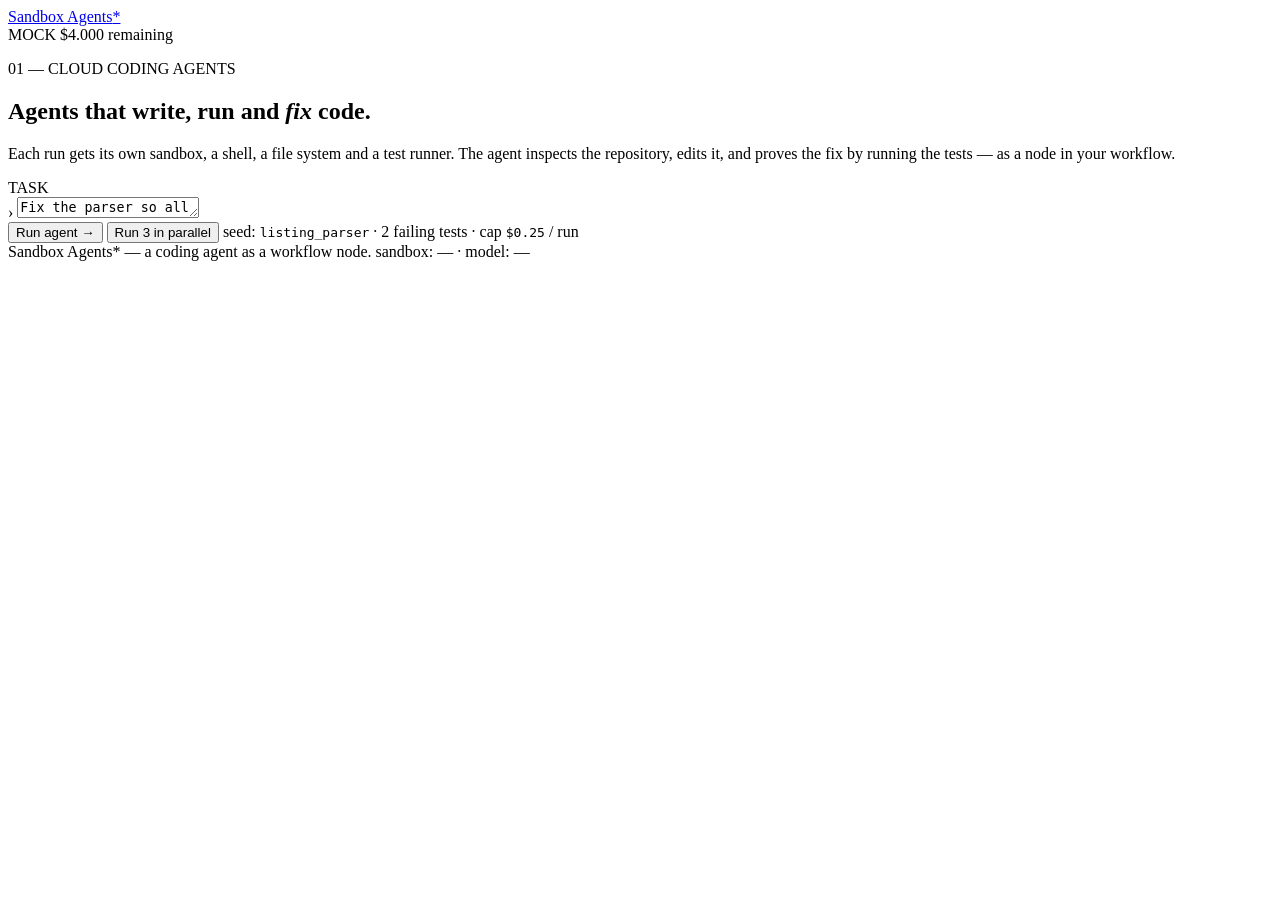
==== api/static/index.html @ 6f6c2141 "Phase 6: static UI, Playwright tests and screenshots Co-Authored-By: Claude Fable 5.1 <noreply@anthr" ====
<!doctype html>
<html lang="en">
<head>
  <meta charset="utf-8">
  <meta name="viewport" content="width=device-width, initial-scale=1">
  <title>Sandbox Agents</title>
  <link rel="icon" href="data:image/svg+xml,%3Csvg xmlns=%27http://www.w3.org/2000/svg%27 viewBox=%270 0 32 32%27%3E%3Ctext x=%274%27 y=%2728%27 font-size=%2732%27 font-family=%27Georgia%27 fill=%27%23FF4F1A%27%3E*%3C/text%3E%3C/svg%3E">
  <link rel="preconnect" href="https://fonts.googleapis.com">
  <link rel="preconnect" href="https://fonts.gstatic.com" crossorigin>
  <link href="https://fonts.googleapis.com/css2?family=Inter+Tight:wght@500;600&family=Instrument+Serif:ital@1&family=JetBrains+Mono:wght@400;500&display=swap" rel="stylesheet">
  <link rel="stylesheet" href="/static/app.css">
</head>
<body>

<header class="topbar">
  <a class="brand" href="/">Sandbox Agents<span class="asterisk">*</span></a>
  <div class="topbar-right">
    <input id="demo-key" class="demo-key" type="password" autocomplete="off" spellcheck="false"
           placeholder="demo key" aria-label="Demo key" hidden>
    <span id="provider-label" class="provider-label" data-provider="mock">MOCK</span>
    <span id="budget" class="budget"><span id="budget-remaining">$4.000</span> remaining</span>
  </div>
  <div id="progress" class="progress" aria-hidden="true"></div>
</header>

<main>
  <section class="hero">
    <p class="label">01 — CLOUD CODING AGENTS</p>
    <h1>Agents that write, run and <em>fix</em> code.</h1>
    <p class="lede">Each run gets its own sandbox, a shell, a file system and a test runner. The agent inspects
      the repository, edits it, and proves the fix by running the tests — as a node in your workflow.</p>

    <form id="task-form" class="workbench" autocomplete="off">
      <label class="workbench-label" for="task">TASK</label>
      <div class="workbench-input">
        <span class="prompt" aria-hidden="true">›</span>
        <textarea id="task" name="task" rows="1" spellcheck="false">Fix the parser so all tests pass</textarea>
      </div>
      <div class="workbench-actions">
        <button id="run" type="submit" class="btn btn-primary">Run agent →</button>
        <button id="run-parallel" type="button" class="btn btn-secondary">Run 3 in parallel</button>
        <span class="workbench-meta">seed: <code>listing_parser</code> · 2 failing tests · cap <code>$0.25</code> / run</span>
      </div>
    </form>
  </section>

  <section id="live" class="live" hidden>
    <p class="label">02 — LIVE RUN</p>
    <div class="live-grid">
      <div class="trace">
        <ol id="timeline" class="timeline" aria-live="polite"></ol>
        <section id="report" class="report" hidden>
          <p class="label">RESULT</p>
          <p class="report-score"><span id="report-tests" class="score">—</span><span class="score-label">TESTS PASSED</span></p>
          <p id="report-summary" class="report-summary"></p>
          <div id="report-diff" class="diff-wrap"></div>
        </section>
      </div>

      <aside id="instrument" class="instrument">
        <p class="label">RUN</p>
        <dl class="readouts">
          <div><dd id="m-turns" class="num">00</dd><dt>TURNS</dt></div>
          <div><dd id="m-tokens" class="num">0</dd><dt>TOKENS</dt></div>
          <div><dd id="m-cost" class="num cost">$0.000</dd><dt>COST</dt></div>
        </dl>
        <hr class="rule">
        <dl class="facts">
          <dt>SANDBOX</dt><dd id="m-sandbox">—</dd>
          <dt>MODEL</dt><dd id="m-model">—</dd>
          <dt>PROVIDER</dt><dd id="m-provider">—</dd>
          <dt>RUN</dt><dd id="m-run">—</dd>
          <dt>STATUS</dt><dd id="m-status" class="status" data-state="idle"><span class="dot"></span><span id="m-status-text">IDLE</span></dd>
        </dl>
      </aside>
    </div>
  </section>

  <section id="parallel" class="parallel" hidden>
    <p class="label">03 — PARALLEL RUNS</p>
    <p class="lede small">Three agents, three sandboxes, one task. Each lane is an independent execution trace.</p>
    <div id="lanes" class="lanes"></div>
  </section>
</main>

<footer class="foot">
  <span>Sandbox Agents<span class="asterisk">*</span> — a coding agent as a workflow node.</span>
  <span class="mono" id="foot-meta">sandbox: — · model: —</span>
</footer>

<script src="/static/app.js"></script>
</body>
</html>
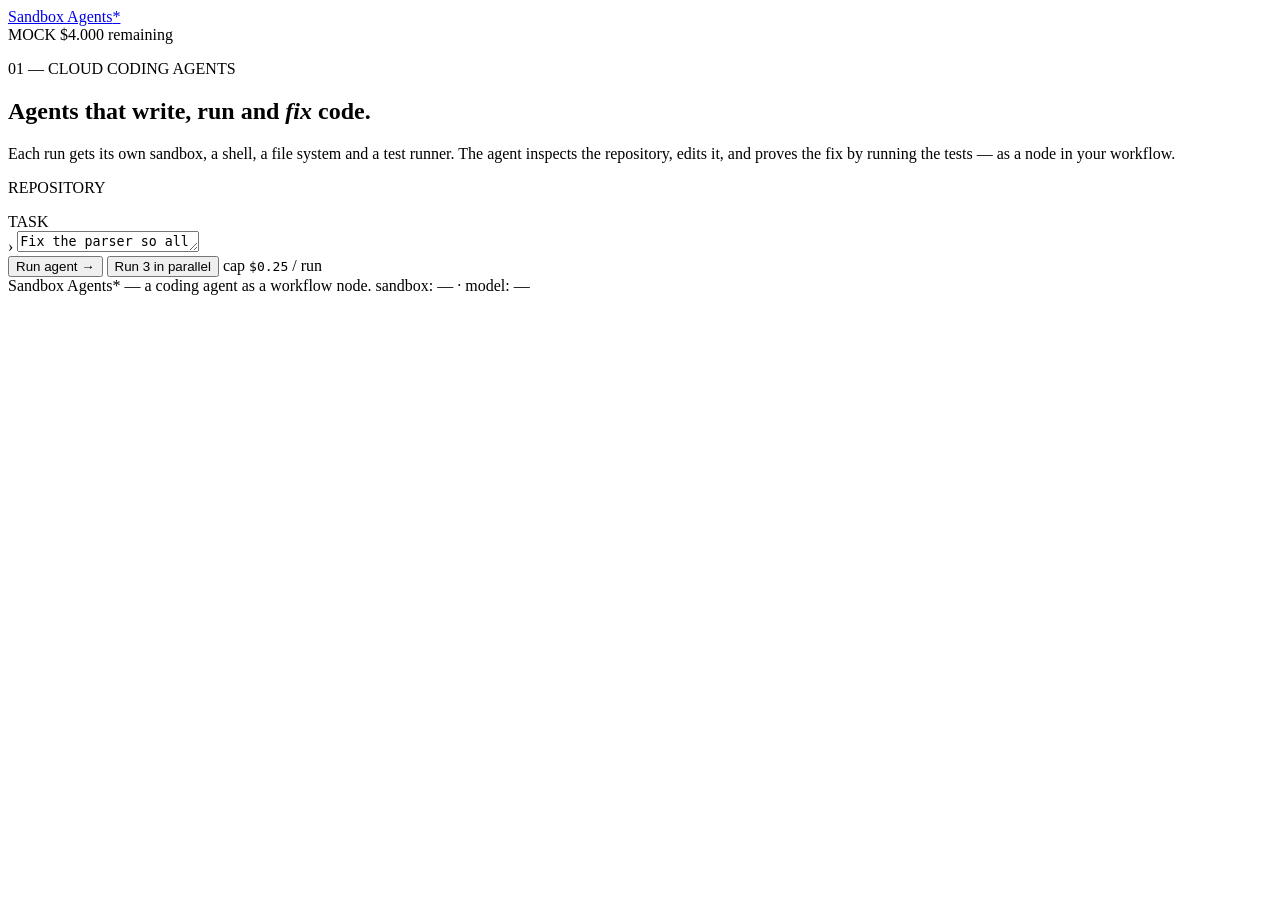
==== commit 48bd87e0: "Scenarios, zip upload, MOCK/LIVE toggle, overlay run surfaces with pinned traces Co-Authored-By: Cla" ====
--- a/api/static/index.html
+++ b/api/static/index.html
@@ -17,6 +17,9 @@
   <div class="topbar-right">
     <input id="demo-key" class="demo-key" type="password" autocomplete="off" spellcheck="false"
            placeholder="demo key" aria-label="Demo key" hidden>
+    <button id="mode" class="mode" type="button" hidden aria-pressed="false" title="Toggle between the free scripted replay and the paid live model">
+      <span class="mode-opt" data-m="mock">MOCK</span><span class="mode-opt" data-m="live">LIVE</span>
+    </button>
     <span id="provider-label" class="provider-label" data-provider="mock">MOCK</span>
     <span id="budget" class="budget"><span id="budget-remaining">$4.000</span> remaining</span>
   </div>
@@ -31,6 +34,8 @@
       the repository, edits it, and proves the fix by running the tests — as a node in your workflow.</p>
 
     <form id="task-form" class="workbench" autocomplete="off">
+      <p class="workbench-label">REPOSITORY</p>
+      <div id="scenarios" class="scenarios" role="radiogroup" aria-label="Repository"></div>
       <label class="workbench-label" for="task">TASK</label>
       <div class="workbench-input">
         <span class="prompt" aria-hidden="true">›</span>
@@ -39,13 +44,17 @@
       <div class="workbench-actions">
         <button id="run" type="submit" class="btn btn-primary">Run agent →</button>
         <button id="run-parallel" type="button" class="btn btn-secondary">Run 3 in parallel</button>
-        <span class="workbench-meta">seed: <code>listing_parser</code> · 2 failing tests · cap <code>$0.25</code> / run</span>
+        <span id="workbench-meta" class="workbench-meta">cap <code>$0.25</code> / run</span>
       </div>
     </form>
   </section>
 
-  <section id="live" class="live" hidden>
-    <p class="label">02 — LIVE RUN</p>
+  <section id="live" class="overlay live" hidden aria-modal="true" role="dialog" aria-label="Live run">
+    <header class="overlay-head">
+      <p class="label">02 — LIVE RUN</p>
+      <p id="live-task" class="overlay-task mono"></p>
+      <button type="button" class="btn btn-close" data-close="live">Close ✕</button>
+    </header>
     <div class="live-grid">
       <div class="trace">
         <ol id="timeline" class="timeline" aria-live="polite"></ol>
@@ -76,9 +85,12 @@
     </div>
   </section>
 
-  <section id="parallel" class="parallel" hidden>
-    <p class="label">03 — PARALLEL RUNS</p>
-    <p class="lede small">Three agents, three sandboxes, one task. Each lane is an independent execution trace.</p>
+  <section id="parallel" class="overlay parallel" hidden aria-modal="true" role="dialog" aria-label="Parallel runs">
+    <header class="overlay-head">
+      <p class="label">03 — PARALLEL RUNS</p>
+      <p class="overlay-task">Three agents · three sandboxes · one task</p>
+      <button type="button" class="btn btn-close" data-close="parallel">Close ✕</button>
+    </header>
     <div id="lanes" class="lanes"></div>
   </section>
 </main>
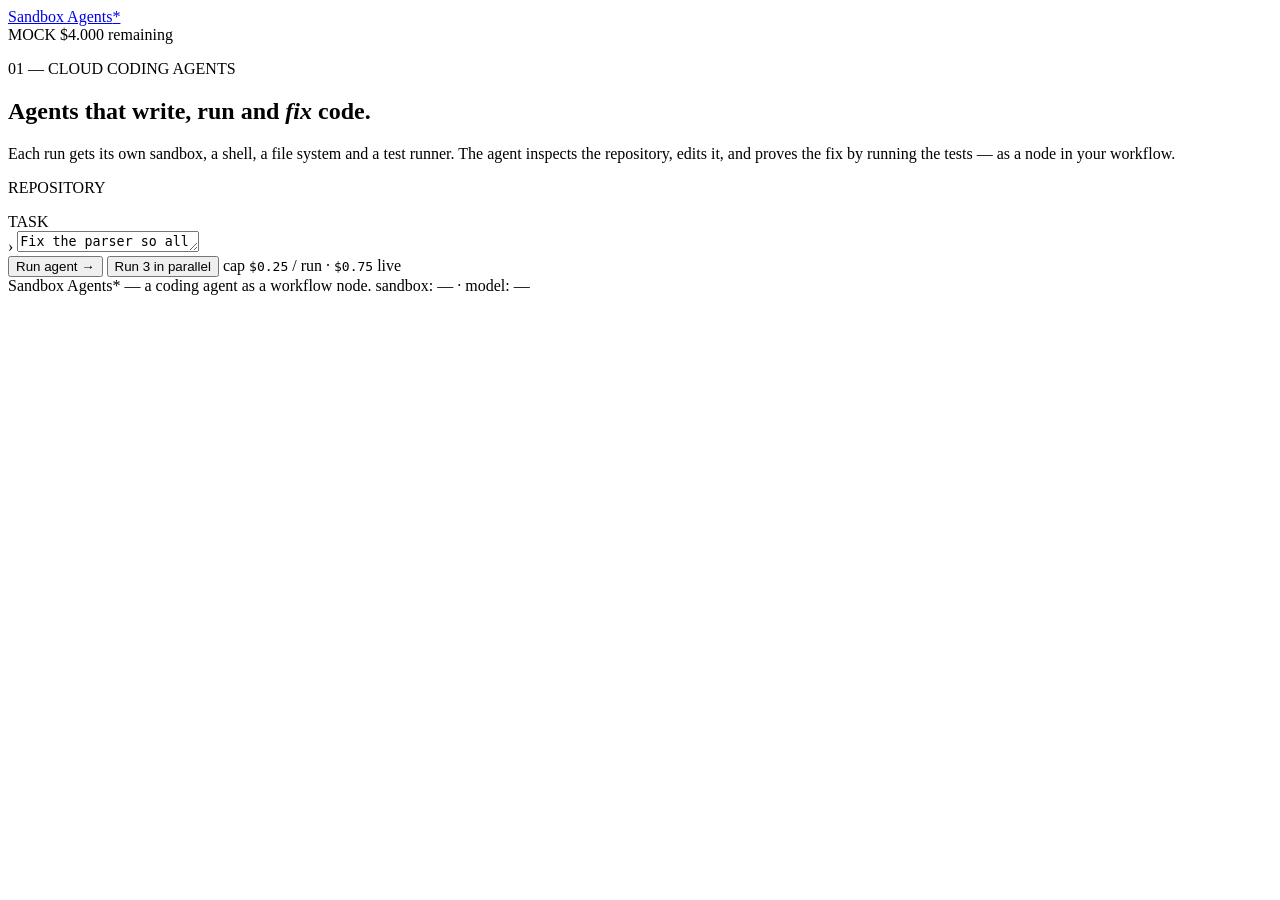
==== commit 91156c62: "UI: survive server restarts (reconnect, label interrupted), raise live run cap to $0.75 Co-Authored-" ====
--- a/api/static/index.html
+++ b/api/static/index.html
@@ -36,6 +36,7 @@
     <form id="task-form" class="workbench" autocomplete="off">
       <p class="workbench-label">REPOSITORY</p>
       <div id="scenarios" class="scenarios" role="radiogroup" aria-label="Repository"></div>
+      <p id="scenario-note" class="scenario-note" hidden></p>
       <label class="workbench-label" for="task">TASK</label>
       <div class="workbench-input">
         <span class="prompt" aria-hidden="true">›</span>
@@ -44,7 +45,7 @@
       <div class="workbench-actions">
         <button id="run" type="submit" class="btn btn-primary">Run agent →</button>
         <button id="run-parallel" type="button" class="btn btn-secondary">Run 3 in parallel</button>
-        <span id="workbench-meta" class="workbench-meta">cap <code>$0.25</code> / run</span>
+        <span id="workbench-meta" class="workbench-meta">cap <code>$0.25</code> / run · <code>$0.75</code> live</span>
       </div>
     </form>
   </section>
@@ -53,7 +54,10 @@
     <header class="overlay-head">
       <p class="label">02 — LIVE RUN</p>
       <p id="live-task" class="overlay-task mono"></p>
-      <button type="button" class="btn btn-close" data-close="live">Close ✕</button>
+      <div class="overlay-tools">
+        <button type="button" id="notes-toggle" class="toggle" aria-pressed="true" title="Show what each stage used under the hood">NOTES</button>
+        <button type="button" class="btn btn-close" data-close="live">Close ✕</button>
+      </div>
     </header>
     <div class="live-grid">
       <div class="trace">
@@ -72,10 +76,12 @@
           <div><dd id="m-turns" class="num">00</dd><dt>TURNS</dt></div>
           <div><dd id="m-tokens" class="num">0</dd><dt>TOKENS</dt></div>
           <div><dd id="m-cost" class="num cost">$0.000</dd><dt>COST</dt></div>
+          <div><dd id="m-cached" class="num">0</dd><dt>CACHED</dt></div>
         </dl>
         <hr class="rule">
         <dl class="facts">
           <dt>SANDBOX</dt><dd id="m-sandbox">—</dd>
+          <dt>ROUTER</dt><dd id="m-router">—</dd>
           <dt>MODEL</dt><dd id="m-model">—</dd>
           <dt>PROVIDER</dt><dd id="m-provider">—</dd>
           <dt>RUN</dt><dd id="m-run">—</dd>
@@ -89,11 +95,26 @@
     <header class="overlay-head">
       <p class="label">03 — PARALLEL RUNS</p>
       <p class="overlay-task">Three agents · three sandboxes · one task</p>
-      <button type="button" class="btn btn-close" data-close="parallel">Close ✕</button>
+      <div class="overlay-tools">
+        <button type="button" class="btn btn-close" data-close="parallel">Close ✕</button>
+      </div>
     </header>
     <div id="lanes" class="lanes"></div>
   </section>
 </main>
+
+<div id="key-modal" class="modal" hidden role="dialog" aria-modal="true" aria-labelledby="key-title">
+  <form id="key-form" class="modal-box" autocomplete="off">
+    <p class="label" id="key-title">DEMO ACCESS</p>
+    <p class="modal-text">This scenario runs on the live model. Enter the demo password to start the run.</p>
+    <input id="key-input" class="modal-input" type="password" placeholder="demo password" aria-label="Demo password" autocomplete="off" spellcheck="false">
+    <p id="key-error" class="modal-error" hidden></p>
+    <div class="modal-actions">
+      <button type="submit" class="btn btn-primary">Start run →</button>
+      <button type="button" class="btn btn-secondary" data-cancel-key>Cancel</button>
+    </div>
+  </form>
+</div>
 
 <footer class="foot">
   <span>Sandbox Agents<span class="asterisk">*</span> — a coding agent as a workflow node.</span>
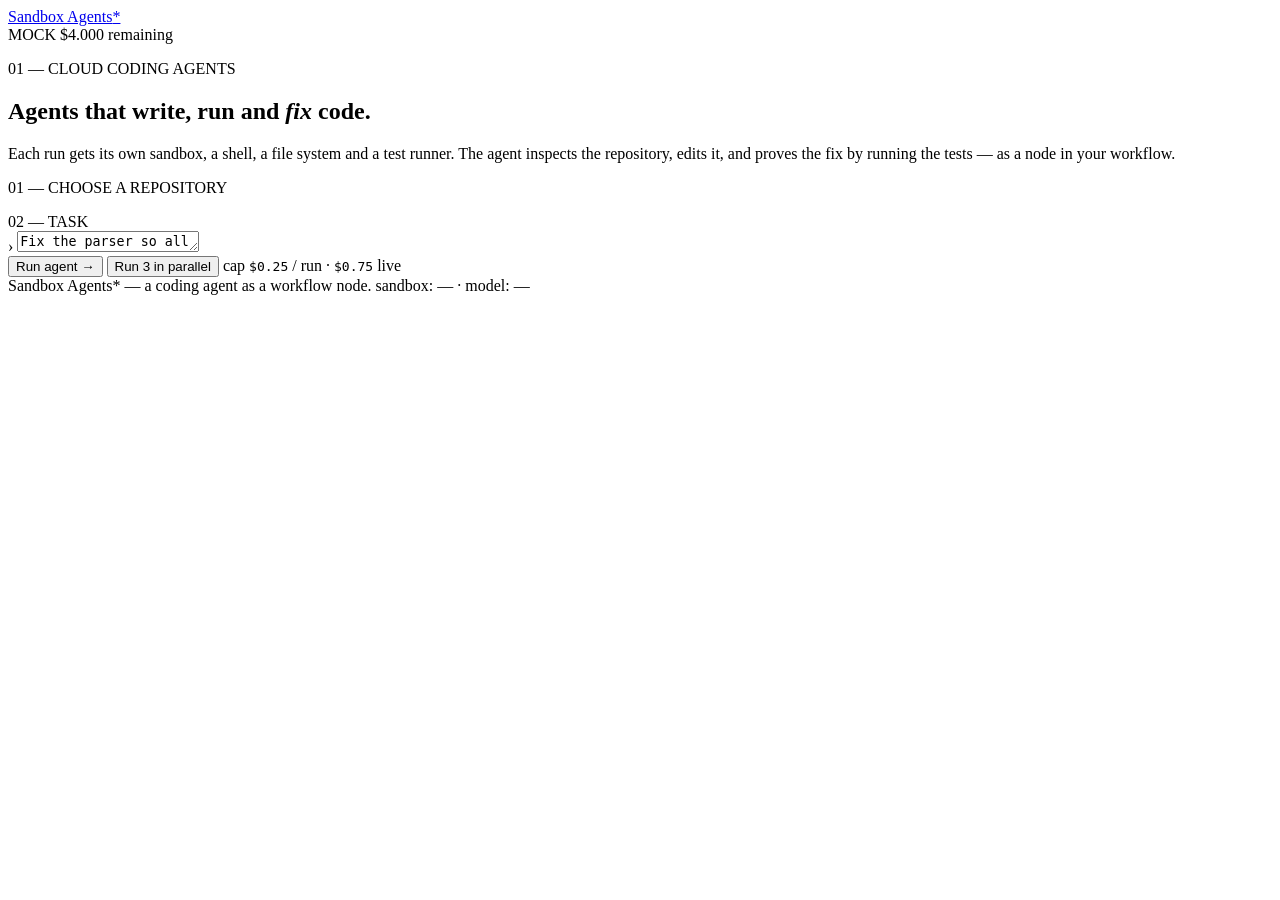
==== commit 6252efe8: "Make LIVE billing explicit and guide the viewer to the next step after each run Co-Authored-By: Clau" ====
--- a/api/static/index.html
+++ b/api/static/index.html
@@ -2,7 +2,7 @@
 <html lang="en">
 <head>
   <meta charset="utf-8">
-  <meta name="viewport" content="width=device-width, initial-scale=1">
+  <meta name="viewport" content="width=device-width, initial-scale=1, viewport-fit=cover">
   <title>Sandbox Agents</title>
   <link rel="icon" href="data:image/svg+xml,%3Csvg xmlns=%27http://www.w3.org/2000/svg%27 viewBox=%270 0 32 32%27%3E%3Ctext x=%274%27 y=%2728%27 font-size=%2732%27 font-family=%27Georgia%27 fill=%27%23FF4F1A%27%3E*%3C/text%3E%3C/svg%3E">
   <link rel="preconnect" href="https://fonts.googleapis.com">
@@ -18,7 +18,7 @@
     <input id="demo-key" class="demo-key" type="password" autocomplete="off" spellcheck="false"
            placeholder="demo key" aria-label="Demo key" hidden>
     <button id="mode" class="mode" type="button" hidden aria-pressed="false" title="Toggle between the free scripted replay and the paid live model">
-      <span class="mode-opt" data-m="mock">MOCK</span><span class="mode-opt" data-m="live">LIVE</span>
+      <span class="mode-opt" data-m="mock">MOCK · FREE</span><span class="mode-opt" data-m="live">LIVE · BILLED</span>
     </button>
     <span id="provider-label" class="provider-label" data-provider="mock">MOCK</span>
     <span id="budget" class="budget"><span id="budget-remaining">$4.000</span> remaining</span>
@@ -34,10 +34,10 @@
       the repository, edits it, and proves the fix by running the tests — as a node in your workflow.</p>
 
     <form id="task-form" class="workbench" autocomplete="off">
-      <p class="workbench-label">REPOSITORY</p>
+      <p class="workbench-label">01 — CHOOSE A REPOSITORY</p>
       <div id="scenarios" class="scenarios" role="radiogroup" aria-label="Repository"></div>
       <p id="scenario-note" class="scenario-note" hidden></p>
-      <label class="workbench-label" for="task">TASK</label>
+      <label class="workbench-label" for="task">02 — TASK</label>
       <div class="workbench-input">
         <span class="prompt" aria-hidden="true">›</span>
         <textarea id="task" name="task" rows="1" spellcheck="false">Fix the parser so all tests pass</textarea>
@@ -53,7 +53,7 @@
   <section id="live" class="overlay live" hidden aria-modal="true" role="dialog" aria-label="Live run">
     <header class="overlay-head">
       <p class="label">02 — LIVE RUN</p>
-      <p id="live-task" class="overlay-task mono"></p>
+      <p class="overlay-task"><span id="live-mode" class="mode-badge" data-mode="mock">MOCK · SCRIPTED REPLAY · FREE</span><span id="live-task" class="mono"></span></p>
       <div class="overlay-tools">
         <button type="button" id="notes-toggle" class="toggle" aria-pressed="true" title="Show what each stage used under the hood">NOTES</button>
         <button type="button" class="btn btn-close" data-close="live">Close ✕</button>
@@ -66,7 +66,13 @@
           <p class="label">RESULT</p>
           <p class="report-score"><span id="report-tests" class="score">—</span><span class="score-label">TESTS PASSED</span></p>
           <p id="report-summary" class="report-summary"></p>
+          <p id="report-bill" class="report-bill mono"></p>
           <div id="report-diff" class="diff-wrap"></div>
+          <div id="report-next" class="report-next" hidden>
+            <p class="label">NEXT</p>
+            <button id="next-action" type="button" class="btn btn-primary"></button>
+            <p id="next-hint" class="next-hint"></p>
+          </div>
         </section>
       </div>
 
@@ -94,11 +100,12 @@
   <section id="parallel" class="overlay parallel" hidden aria-modal="true" role="dialog" aria-label="Parallel runs">
     <header class="overlay-head">
       <p class="label">03 — PARALLEL RUNS</p>
-      <p class="overlay-task">Three agents · three sandboxes · one task</p>
+      <p class="overlay-task"><span id="parallel-mode" class="mode-badge" data-mode="mock">MOCK · SCRIPTED REPLAY · FREE</span><span>Three agents · three sandboxes · one task</span></p>
       <div class="overlay-tools">
         <button type="button" class="btn btn-close" data-close="parallel">Close ✕</button>
       </div>
     </header>
+    <div id="lane-tabs" class="lane-tabs" role="tablist" aria-label="Lanes"></div>
     <div id="lanes" class="lanes"></div>
   </section>
 </main>
@@ -106,7 +113,7 @@
 <div id="key-modal" class="modal" hidden role="dialog" aria-modal="true" aria-labelledby="key-title">
   <form id="key-form" class="modal-box" autocomplete="off">
     <p class="label" id="key-title">DEMO ACCESS</p>
-    <p class="modal-text">This scenario runs on the live model. Enter the demo password to start the run.</p>
+    <p class="modal-text">This scenario calls the real model. Each run is <b>billed</b> to the demo budget, typically $0.02 to $0.40 and capped at $0.75. Enter the demo password to start.</p>
     <input id="key-input" class="modal-input" type="password" placeholder="demo password" aria-label="Demo password" autocomplete="off" spellcheck="false">
     <p id="key-error" class="modal-error" hidden></p>
     <div class="modal-actions">
